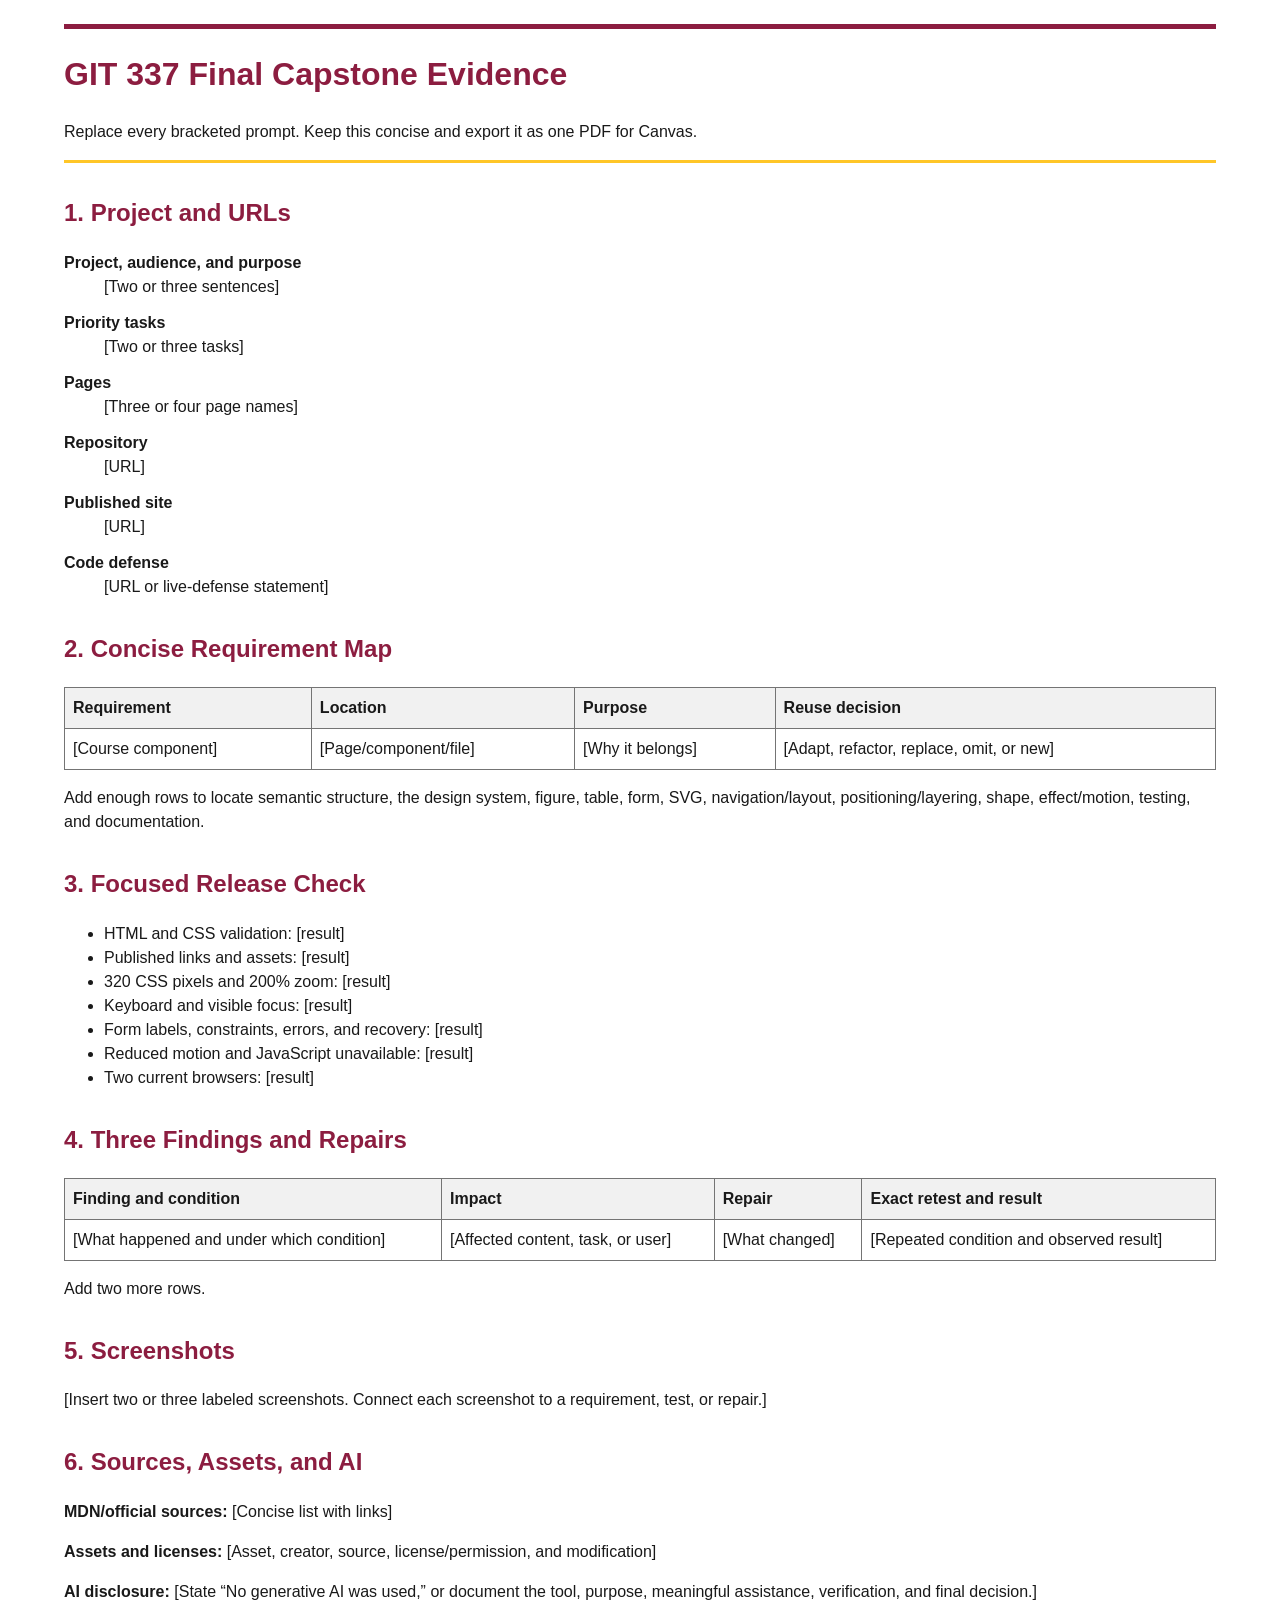
==== capstone-evidence.html @ 57357564 "Upload starter files" ====
<!DOCTYPE html>
<html lang="en">
    <head>
        <meta charset="utf-8">
        <meta name="viewport" content="width=device-width,initial-scale=1">
        <title>GIT 337 Capstone Evidence</title><link rel="stylesheet" href="evidence.css">
    </head>
    <body>
        <header>
            <h1>GIT 337 Final Capstone Evidence</h1>
            <p>Replace every bracketed prompt. Keep this concise and export it as one PDF for Canvas.</p>
        </header>
        <main>
            <section>
                <h2>1. Project and URLs</h2>
                <dl>
                    <dt>Project, audience, and purpose</dt>
                    <dd>[Two or three sentences]</dd>
                    <dt>Priority tasks</dt>
                    <dd>[Two or three tasks]</dd>
                    <dt>Pages</dt>
                    <dd>[Three or four page names]</dd>
                    <dt>Repository</dt>
                    <dd>[URL]</dd>
                    <dt>Published site</dt>
                    <dd>[URL]</dd>
                    <dt>Code defense</dt>
                    <dd>[URL or live-defense statement]</dd>
                </dl>
            </section>
            <section>
                <h2>2. Concise Requirement Map</h2>
                <table>
                    <thead>
                        <tr>
                            <th>Requirement</th>
                            <th>Location</th>
                            <th>Purpose</th>
                            <th>Reuse decision</th>
                        </tr>
                    </thead>
                    <tbody>
                        <tr>
                            <td>[Course component]</td>
                            <td>[Page/component/file]</td>
                            <td>[Why it belongs]</td>
                            <td>[Adapt, refactor, replace, omit, or new]</td>
                        </tr>
                    </tbody>
                </table>
                <p>Add enough rows to locate semantic structure, the design system, figure, table, form, SVG, navigation/layout, positioning/layering, shape, effect/motion, testing, and documentation.</p>
            </section>
            <section>
                <h2>3. Focused Release Check</h2>
                <ul>
                    <li>HTML and CSS validation: [result]</li>
                    <li>Published links and assets: [result]</li>
                    <li>320 CSS pixels and 200% zoom: [result]</li>
                    <li>Keyboard and visible focus: [result]</li>
                    <li>Form labels, constraints, errors, and recovery: [result]</li>
                    <li>Reduced motion and JavaScript unavailable: [result]</li>
                    <li>Two current browsers: [result]</li>
                </ul>
            </section>
            <section>
                <h2>4. Three Findings and Repairs</h2>
                <table>
                    <thead>
                        <tr>
                            <th>Finding and condition</th>
                            <th>Impact</th>
                            <th>Repair</th>
                            <th>Exact retest and result</th>
                        </tr>
                    </thead>
                    <tbody>
                        <tr>
                            <td>[What happened and under which condition]</td>
                            <td>[Affected content, task, or user]</td>
                            <td>[What changed]</td>
                            <td>[Repeated condition and observed result]</td>
                        </tr>
                    </tbody>
                </table>
                <p>Add two more rows.</p>
            </section>
            <section>
                <h2>5. Screenshots</h2>
                <p>[Insert two or three labeled screenshots. Connect each screenshot to a requirement, test, or repair.]</p>
            </section>
            <section>
                <h2>6. Sources, Assets, and AI</h2>
                <p><strong>MDN/official sources:</strong> [Concise list with links]</p>
                <p><strong>Assets and licenses:</strong> [Asset, creator, source, license/permission, and modification]</p>
                <p><strong>AI disclosure:</strong> [State “No generative AI was used,” or document the tool, purpose, meaningful assistance, verification, and final decision.]</p>
            </section>
        </main>
    </body>
</html>
---- evidence.css ----
:root { 
    color-scheme: light; 
    font-family: Arial, Helvetica, sans-serif; 
    line-height: 1.5; color: #191919; 
}
body { 
    max-width: 72rem; 
    margin: 0 auto; 
    padding: 1.5rem; 
}
header { 
    border-top: .35rem solid #8c1d40; 
    border-bottom: .2rem solid #ffc627; 
}
h1, h2 { 
    color: #8c1d40; 
}
section { 
    margin-block: 2rem; 
    break-inside: avoid; 
}
table { 
    width: 100%; 
    border-collapse: collapse; 
}
th, td { 
    border: 1px solid #747474; 
    padding: .5rem; 
    text-align: left; 
    vertical-align: top; 
}
th { 
    background: #f1f1f1; 
}
dt { 
    font-weight: 700; 
}
dd { 
    margin-block-end: .75rem; 
}
@media print { 
    body { 
        max-width: none; 
        padding: 0; 
    } 
    a { 
        color: #191919; 
    } 
}
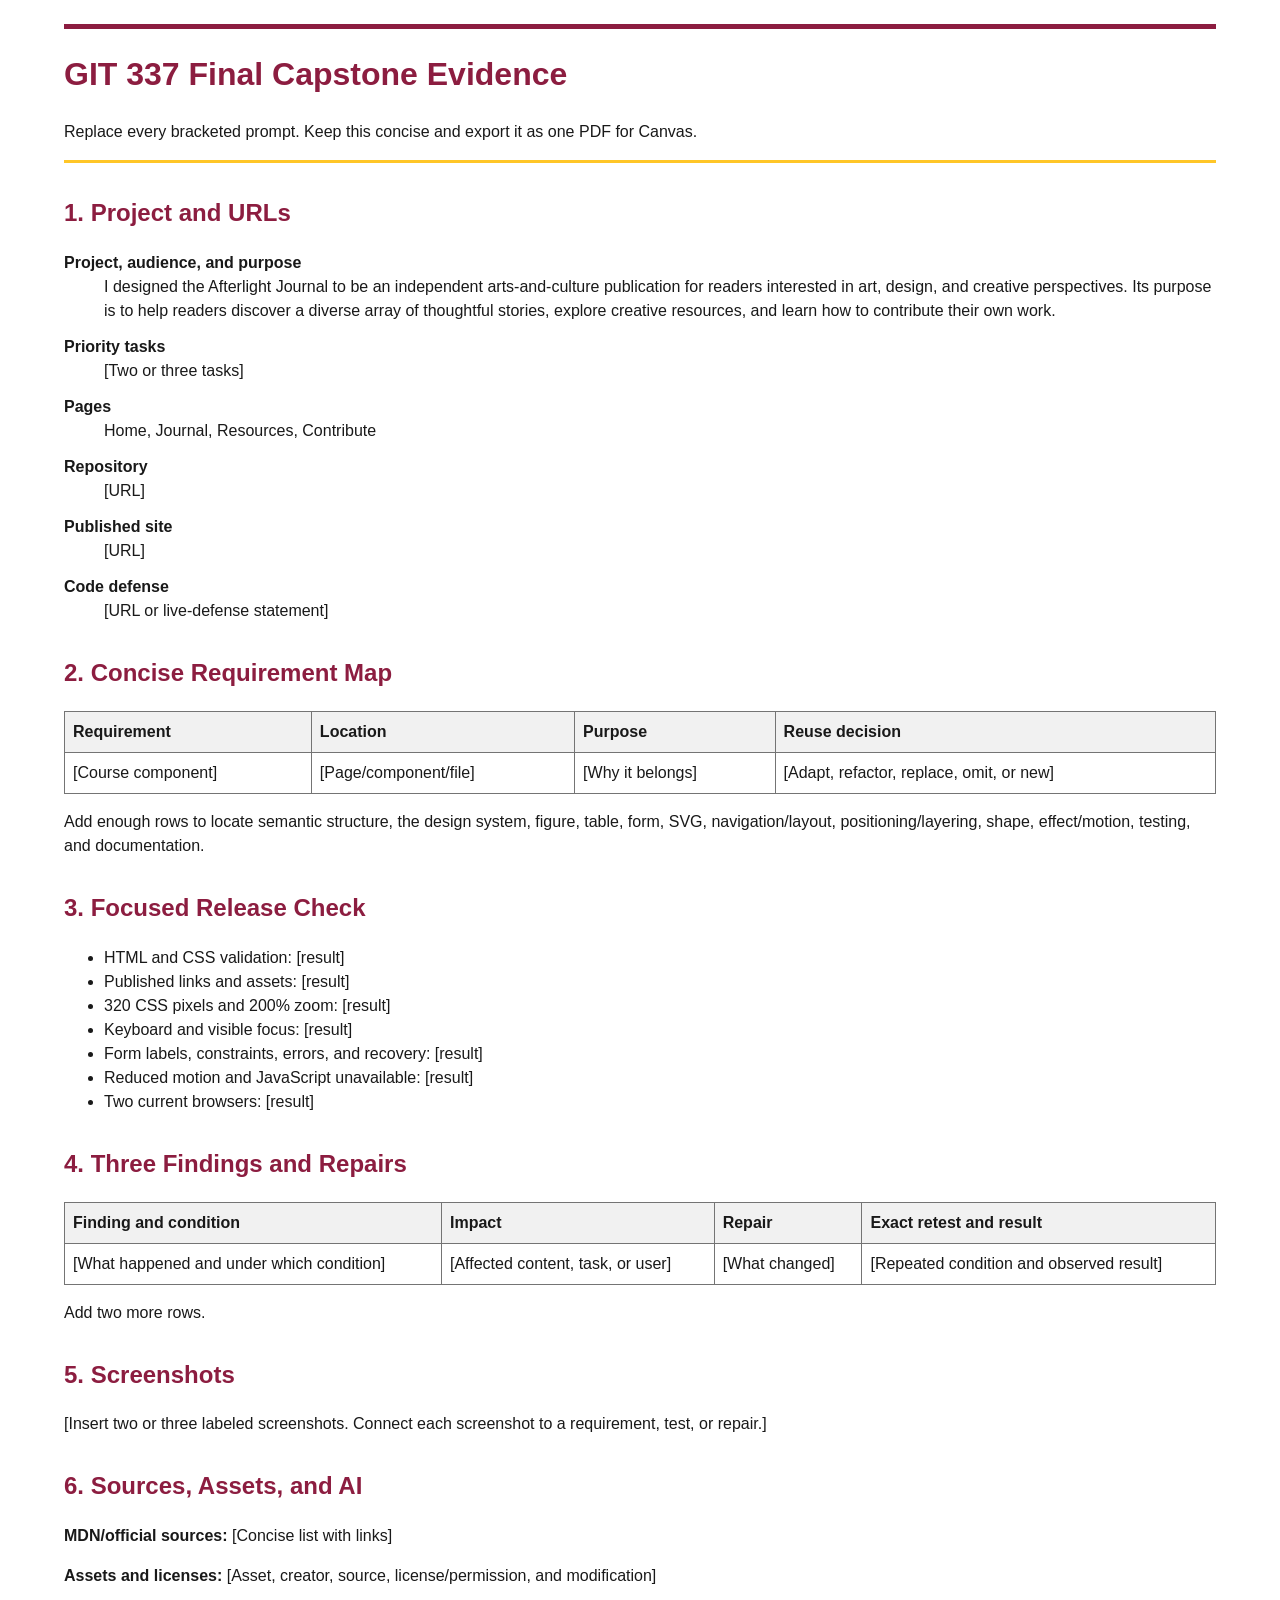
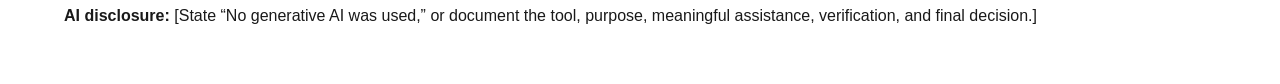
==== commit 333cf02a: "Document Afterlight purpose and page plan" ====
--- a/capstone-evidence.html
+++ b/capstone-evidence.html
@@ -1,100 +1,108 @@
 <!DOCTYPE html>
 <html lang="en">
-    <head>
-        <meta charset="utf-8">
-        <meta name="viewport" content="width=device-width,initial-scale=1">
-        <title>GIT 337 Capstone Evidence</title><link rel="stylesheet" href="evidence.css">
-    </head>
-    <body>
-        <header>
-            <h1>GIT 337 Final Capstone Evidence</h1>
-            <p>Replace every bracketed prompt. Keep this concise and export it as one PDF for Canvas.</p>
-        </header>
-        <main>
-            <section>
-                <h2>1. Project and URLs</h2>
-                <dl>
-                    <dt>Project, audience, and purpose</dt>
-                    <dd>[Two or three sentences]</dd>
-                    <dt>Priority tasks</dt>
-                    <dd>[Two or three tasks]</dd>
-                    <dt>Pages</dt>
-                    <dd>[Three or four page names]</dd>
-                    <dt>Repository</dt>
-                    <dd>[URL]</dd>
-                    <dt>Published site</dt>
-                    <dd>[URL]</dd>
-                    <dt>Code defense</dt>
-                    <dd>[URL or live-defense statement]</dd>
-                </dl>
-            </section>
-            <section>
-                <h2>2. Concise Requirement Map</h2>
-                <table>
-                    <thead>
-                        <tr>
-                            <th>Requirement</th>
-                            <th>Location</th>
-                            <th>Purpose</th>
-                            <th>Reuse decision</th>
-                        </tr>
-                    </thead>
-                    <tbody>
-                        <tr>
-                            <td>[Course component]</td>
-                            <td>[Page/component/file]</td>
-                            <td>[Why it belongs]</td>
-                            <td>[Adapt, refactor, replace, omit, or new]</td>
-                        </tr>
-                    </tbody>
-                </table>
-                <p>Add enough rows to locate semantic structure, the design system, figure, table, form, SVG, navigation/layout, positioning/layering, shape, effect/motion, testing, and documentation.</p>
-            </section>
-            <section>
-                <h2>3. Focused Release Check</h2>
-                <ul>
-                    <li>HTML and CSS validation: [result]</li>
-                    <li>Published links and assets: [result]</li>
-                    <li>320 CSS pixels and 200% zoom: [result]</li>
-                    <li>Keyboard and visible focus: [result]</li>
-                    <li>Form labels, constraints, errors, and recovery: [result]</li>
-                    <li>Reduced motion and JavaScript unavailable: [result]</li>
-                    <li>Two current browsers: [result]</li>
-                </ul>
-            </section>
-            <section>
-                <h2>4. Three Findings and Repairs</h2>
-                <table>
-                    <thead>
-                        <tr>
-                            <th>Finding and condition</th>
-                            <th>Impact</th>
-                            <th>Repair</th>
-                            <th>Exact retest and result</th>
-                        </tr>
-                    </thead>
-                    <tbody>
-                        <tr>
-                            <td>[What happened and under which condition]</td>
-                            <td>[Affected content, task, or user]</td>
-                            <td>[What changed]</td>
-                            <td>[Repeated condition and observed result]</td>
-                        </tr>
-                    </tbody>
-                </table>
-                <p>Add two more rows.</p>
-            </section>
-            <section>
-                <h2>5. Screenshots</h2>
-                <p>[Insert two or three labeled screenshots. Connect each screenshot to a requirement, test, or repair.]</p>
-            </section>
-            <section>
-                <h2>6. Sources, Assets, and AI</h2>
-                <p><strong>MDN/official sources:</strong> [Concise list with links]</p>
-                <p><strong>Assets and licenses:</strong> [Asset, creator, source, license/permission, and modification]</p>
-                <p><strong>AI disclosure:</strong> [State “No generative AI was used,” or document the tool, purpose, meaningful assistance, verification, and final decision.]</p>
-            </section>
-        </main>
-    </body>
-</html>
 
+<head>
+    <meta charset="utf-8">
+    <meta name="viewport" content="width=device-width,initial-scale=1">
+    <title>GIT 337 Capstone Evidence</title>
+    <link rel="stylesheet" href="evidence.css">
+</head>
+
+<body>
+    <header>
+        <h1>GIT 337 Final Capstone Evidence</h1>
+        <p>Replace every bracketed prompt. Keep this concise and export it as one PDF for Canvas.</p>
+    </header>
+    <main>
+        <section>
+            <h2>1. Project and URLs</h2>
+            <dl>
+                <dt>Project, audience, and purpose</dt>
+                <dd>I designed the Afterlight Journal to be an independent arts-and-culture publication for readers
+                    interested in art, design, and creative perspectives. Its purpose is to help readers discover a
+                    diverse array of thoughtful stories, explore creative resources, and learn how to contribute their
+                    own work.</dd>
+                <dt>Priority tasks</dt>
+                <dd>[Two or three tasks]</dd>
+                <dt>Pages</dt>
+                <dd>Home, Journal, Resources, Contribute</dd>
+                <dt>Repository</dt>
+                <dd>[URL]</dd>
+                <dt>Published site</dt>
+                <dd>[URL]</dd>
+                <dt>Code defense</dt>
+                <dd>[URL or live-defense statement]</dd>
+            </dl>
+        </section>
+        <section>
+            <h2>2. Concise Requirement Map</h2>
+            <table>
+                <thead>
+                    <tr>
+                        <th>Requirement</th>
+                        <th>Location</th>
+                        <th>Purpose</th>
+                        <th>Reuse decision</th>
+                    </tr>
+                </thead>
+                <tbody>
+                    <tr>
+                        <td>[Course component]</td>
+                        <td>[Page/component/file]</td>
+                        <td>[Why it belongs]</td>
+                        <td>[Adapt, refactor, replace, omit, or new]</td>
+                    </tr>
+                </tbody>
+            </table>
+            <p>Add enough rows to locate semantic structure, the design system, figure, table, form, SVG,
+                navigation/layout, positioning/layering, shape, effect/motion, testing, and documentation.</p>
+        </section>
+        <section>
+            <h2>3. Focused Release Check</h2>
+            <ul>
+                <li>HTML and CSS validation: [result]</li>
+                <li>Published links and assets: [result]</li>
+                <li>320 CSS pixels and 200% zoom: [result]</li>
+                <li>Keyboard and visible focus: [result]</li>
+                <li>Form labels, constraints, errors, and recovery: [result]</li>
+                <li>Reduced motion and JavaScript unavailable: [result]</li>
+                <li>Two current browsers: [result]</li>
+            </ul>
+        </section>
+        <section>
+            <h2>4. Three Findings and Repairs</h2>
+            <table>
+                <thead>
+                    <tr>
+                        <th>Finding and condition</th>
+                        <th>Impact</th>
+                        <th>Repair</th>
+                        <th>Exact retest and result</th>
+                    </tr>
+                </thead>
+                <tbody>
+                    <tr>
+                        <td>[What happened and under which condition]</td>
+                        <td>[Affected content, task, or user]</td>
+                        <td>[What changed]</td>
+                        <td>[Repeated condition and observed result]</td>
+                    </tr>
+                </tbody>
+            </table>
+            <p>Add two more rows.</p>
+        </section>
+        <section>
+            <h2>5. Screenshots</h2>
+            <p>[Insert two or three labeled screenshots. Connect each screenshot to a requirement, test, or repair.]</p>
+        </section>
+        <section>
+            <h2>6. Sources, Assets, and AI</h2>
+            <p><strong>MDN/official sources:</strong> [Concise list with links]</p>
+            <p><strong>Assets and licenses:</strong> [Asset, creator, source, license/permission, and modification]</p>
+            <p><strong>AI disclosure:</strong> [State “No generative AI was used,” or document the tool, purpose,
+                meaningful assistance, verification, and final decision.]</p>
+        </section>
+    </main>
+</body>
+
+</html>
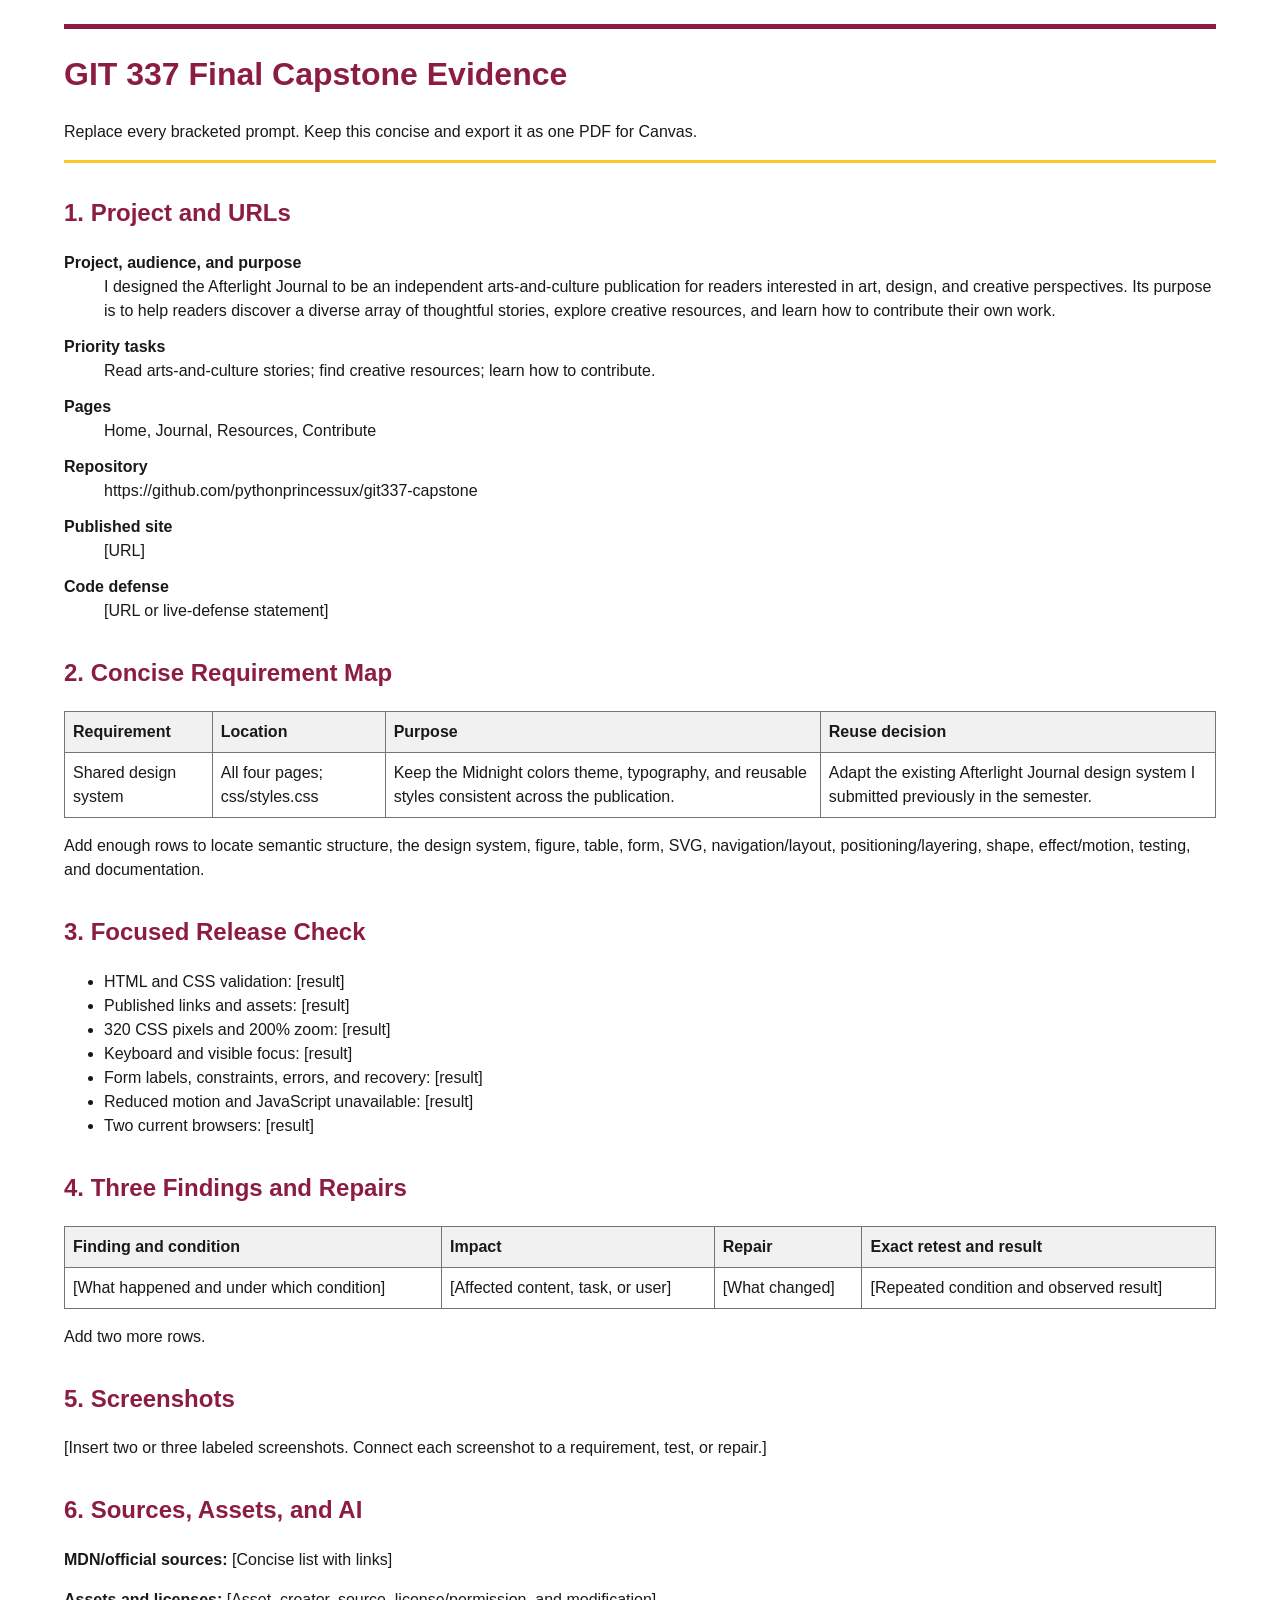
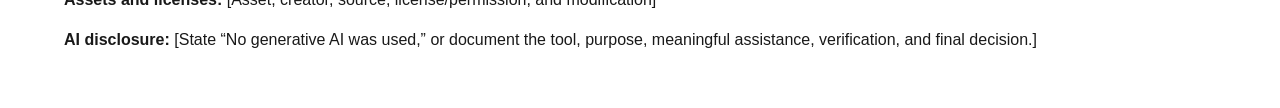
==== commit 25948c30: "Document capstone priorities and design system reuse" ====
--- a/capstone-evidence.html
+++ b/capstone-evidence.html
@@ -23,11 +23,11 @@
                     diverse array of thoughtful stories, explore creative resources, and learn how to contribute their
                     own work.</dd>
                 <dt>Priority tasks</dt>
-                <dd>[Two or three tasks]</dd>
+                <dd>Read arts-and-culture stories; find creative resources; learn how to contribute.</dd>
                 <dt>Pages</dt>
                 <dd>Home, Journal, Resources, Contribute</dd>
                 <dt>Repository</dt>
-                <dd>[URL]</dd>
+                <dd>https://github.com/pythonprincessux/git337-capstone</dd>
                 <dt>Published site</dt>
                 <dd>[URL]</dd>
                 <dt>Code defense</dt>
@@ -47,10 +47,10 @@
                 </thead>
                 <tbody>
                     <tr>
-                        <td>[Course component]</td>
-                        <td>[Page/component/file]</td>
-                        <td>[Why it belongs]</td>
-                        <td>[Adapt, refactor, replace, omit, or new]</td>
+                        <td>Shared design system</td>
+                        <td>All four pages; css/styles.css</td>
+                        <td>Keep the Midnight colors theme, typography, and reusable styles consistent across the publication.</td>
+                        <td>Adapt the existing Afterlight Journal design system I submitted previously in the semester.</td>
                     </tr>
                 </tbody>
             </table>
